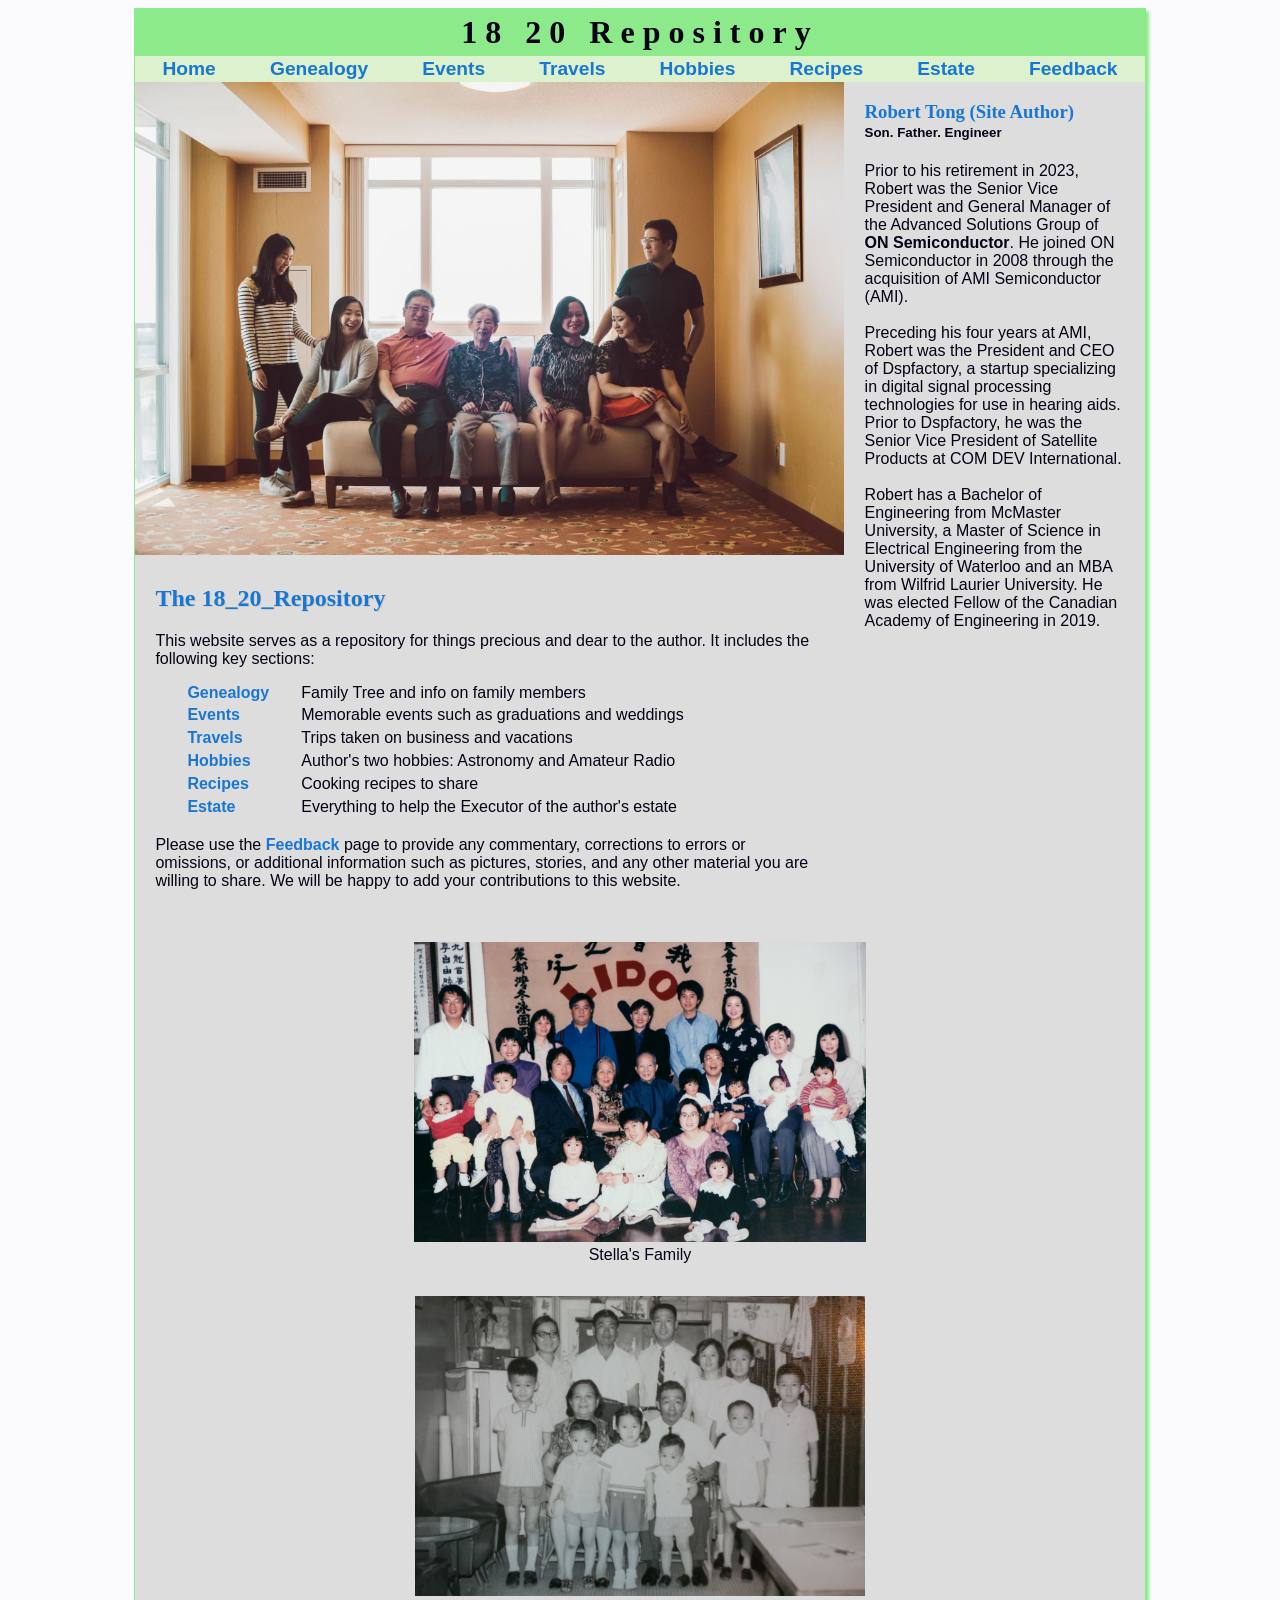
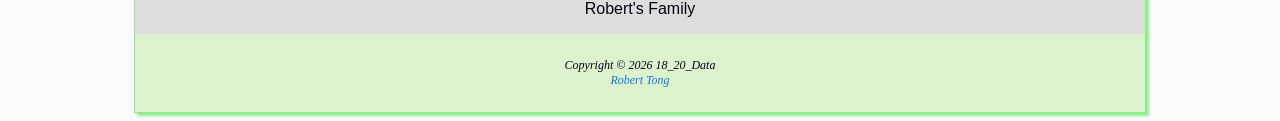
==== index.html @ 9241bc72 "Add files via upload 1st publish of index.html and 1820.css as part of Week 5 Project Update." ====
<!DOCTYPE html>
<html lang="en">
<head>
<title>
  18 20 :: Home
</title>
<meta charset="utf-8">
<meta name="viewport" content="width=device-width, initial-scale=1.0">
<link rel="stylesheet" href="1820.css">
</head>
<body>
<div id="wrapper">
<header>
  <h1><a href="index.html">18 20 Repository</a></h1>
</header>
<nav>
  <ul>
     <li><a href="index.html">Home</a></li>
     <li><a href="genealogy.html">Genealogy</a></li>
     <li><a href="events.html">Events</a></li>
     <li><a href="travels.html">Travels</a></li>
     <li><a href="hobbies.html">Hobbies</a></li>
     <li><a href="recipes.html">Recipes</a></li>
     <li><a href="estate.html">Estate</a></li>
     <li><a href="feedback.html">Feedback</a></li>
  </ul>
</nav>
<div id="homehero"></div>
<main>
  <h2>
    The 18_20_Repository
  </h2>
  <p>
    This website serves as a repository for things precious and dear to the author. It includes the following key sections:
  </p>
  <table class="table-noborder">
    <tr>
      <td><a href="genealogy.html"
        ><strong>Genealogy</strong></a></td>
      <td class="text">Family Tree and info on family members</td>
    </tr>
    <tr>
      <td><a href="events.html"><strong>Events</strong></a></td>
      <td class="text">Memorable events such as graduations and weddings</td>
    </tr>
    <tr>
      <td><a href="travels.html"><strong>Travels</strong></a></td>
      <td class="text">Trips taken on business and vacations</td>
    </tr>
    <tr>
      <td><a href="hobbies.html"><strong>Hobbies</strong></a></td>
      <td class="text">Author's two hobbies: Astronomy and Amateur Radio</td>
    </tr>
    <tr>
      <td><a href="recipes.html"><strong>Recipes</strong></a></td>
      <td class="text">Cooking recipes to share</td>
    </tr>
    <tr>
      <td><a href="estate.html"><strong>Estate</strong></a></td>
      <td class="text">Everything to help the Executor of the author's estate</td>
    </tr>
  </table>
    <p>
    Please use the <a href="feedback.html"><strong>Feedback</strong></a> page to provide any commentary, corrections to errors or omissions,  or additional information such as pictures, stories, and any other material you are willing to share. We will be happy to add your contributions to this website.
  </p>
</main>
<aside>
  <h3>
    <strong>Robert Tong (Site Author)</strong><br>
  </h3>
  <h4><small>Son. Father. Engineer</small></h4>
  <p>
    Prior to his retirement in 2023, Robert was the Senior Vice President and General Manager of the Advanced Solutions Group of <strong>ON Semiconductor</strong>. He joined ON Semiconductor in 2008 through the acquisition of AMI Semiconductor (AMI).<br><br>
    Preceding his four years at AMI, Robert was the President and CEO of Dspfactory, a startup specializing in digital signal processing technologies for use in hearing aids. Prior to Dspfactory, he was the Senior Vice President of Satellite Products at COM DEV International.<br><br>
    Robert has a Bachelor of Engineering from McMaster University, a Master of Science in Electrical Engineering from the University of Waterloo and an MBA from Wilfrid Laurier University.  He was elected Fellow of the Canadian Academy of Engineering in 2019.
  </p>
</aside>
<div class="gallery">
<div class="layout-container">
<div class="fleximage">
  <figure>
    <img src="stellaf.jpg" alt="Stella's Family" loading="lazy" height="300">
    <figcaption>Stella's Family</figcaption>
  </figure>
  <figure>
    <img src="robertf.jpg" alt="Robert's Family" loading="lazy" height="300">
    <figcaption>Robert's Family</figcaption>
  </figure>
    
</div>
</div>
</div>
<footer>
    Copyright &copy; 2026 18_20_Data
  <br>
  <a href="mailto:rtong12@asu.edu"><em>Robert Tong</em></a>
</footer>
</div>
</body>
</html>
---- 1820.css ----
* { box-sizing: border-box;}
body { background-color: #FBFBFE; color: #040316; 
  font-family: Arial, Helvetica, sans-serif;
}
header { background-color: #8DEA8A; color: #040316; 
  background-position: right;
  background-repeat: no-repeat;
  text-align: center;
  padding: 5px;
}
header a:link, header a:visited { color: #040316;
  text-decoration: none; 
}
header a:hover { color: #A52A2A;
}
#wrapper {
  background-color: #DDDDDD;
}
nav { font-weight: bold; 
   padding: 0;
   font-size: 120%;
   text-align: center;
   background-color: #DCF2CF;
}
nav ul { list-style-type: none; padding-left: 0; 
        margin:0%; font-size: 1em; } 
nav li { border-bottom: 1px solid #040316; }
nav a { text-decoration: none; }
nav a:link { color: #1976D2; }
nav a:visited { color: #040316; }
nav a:hover { color: #A52A2A; }
a {text-decoration: none; }
a:link { color: #1976D2; }
a:visited { color: #040316; }
a:hover { color: #A52A2A; }
main { background-color: #DDDDDD;
  padding: 30px 20px 20px 20px;
  overflow: auto;
  display: block;
  flex: 1;
}
h4 { color: #040316; font-family: Arial, Helvetica, sans-serif; margin-top: 0; }
h3 { color: #1976D2; font-family: Georgia, "Times New Roman", serif; margin-bottom: 0; }
h2 { color: #1976D2; font-family: Georgia, "Times New Roman", serif;
  text-shadow: 1px 1px #CCCCCC; margin-top: 0;
}
h1 { margin-top: 0; margin-bottom: 0; 
  letter-spacing: 0.25em;
  font-family: Georgia, 'Times New Roman', Times, serif;
  padding: 0em 0.5em 0em 0.5em; }
#contact { font-size: 90%; }
footer { background-color: #DCF2CF;
  font-size: 75%;
  font-style: italic;
  text-align: center;
  font-family: Georgia, "Times New Roman", serif;
  padding: 2em
}
#homehero { width: 100%; aspect-ratio: 15 / 10; background-image: url(family.jpg);
  background-repeat: no-repeat; background-size: 100% 100%; 
}
#ghero { width: 100%; aspect-ratio: 15 / 10; background-image: url(ghero.jpg);
  background-repeat: no-repeat; background-size: 100% 100%; 
}
#ehero { width: 100%; aspect-ratio: 15 / 10; background-image: url(ehero.jpg);
  background-repeat: no-repeat; background-size: 100% 100%; 
}
#thero { width: 100%; aspect-ratio: 15 / 10; background-image: url(thero.jpg);
  background-repeat: no-repeat; background-size: 100% 100%; 
}
#hhero { width: 100%; aspect-ratio: 15 / 10; background-image: url(hhero.jpg);
  background-repeat: no-repeat; background-size: 100% 100%; 
}
#rhero { width: 100%; aspect-ratio: 15 / 10; background-image: url(rhero.jpg);
  background-repeat: no-repeat; background-size: 100% 100%; 
}
#estatehero { width: 100%; aspect-ratio: 15 / 10; background-image: url(estatehero.jpg);
  background-repeat: no-repeat; background-size: 100% 100%; 
}
figcaption { text-align: center; }

/* Style Definition for no border table */
.table-noborder {
  border: none;
  border-collapse: collapse;
}
.table-noborder th, td {
  padding: 0em 0em 0.3em 2em;
  border: none;
  text-align: left;
}

@media (max-width: 1000px) {
  .layout-container {
    grid-template-columns: 1fr;
  }
  aside {
    width: 100%; /* Spans full width on mobile */
  }
  aside { padding-left: 20px; padding-right: 20px; padding-bottom: 20px; }
}

/* Grid layout for tablet screens */
@media (min-width: 1000px) {
  .fleximage {
    display: flex;
    justify-content: space-around; /* Horizontally centers items */
    align-items: center;     /* Vertically centers items */
    max-height: 100vh;
    flex-wrap: wrap;
  }
  nav ul {
    display: flex;
    flex-flow: row nowrap;
    justify-content: space-around;
  }
  nav li {
    border-bottom: none; padding: 2px;
  }
  aside { padding-left: 20px; padding-right: 20px; padding-bottom: 20px; }
  #wrapper {
    margin: auto;
    width: 80%;
    border: 1px solid #8DEA8A;
    box-shadow: 3px 3px 3px #8DEA8A;
  }
  @supports (display: grid) {
    header { grid-area: header; }
    nav { grid-area: nav; }
    main { grid-area: main; }
    aside { grid-area: aside; }
    .gallery { grid-area: gallery; }
    footer { grid-area: footer; }
    .hero { grid-area: hero; }
    #wrapper {
      display: grid;
      grid-template-columns: 1fr 300px;
      grid-template-areas:
        "header  header"
        "nav     nav"
        "hero    aside"
        "main    aside"
        "gallery gallery"
        "footer  footer";
    }
  }
}
/* Grid layout for wide screens */
@media (min-width: 1500px) {
  aside { padding-left: 20px; padding-right: 20px; padding-bottom: 20px; }
  #wrapper {
    margin: auto;
    width: 80%;
    border: 1px solid #8DEA8A;
    box-shadow: 3px 3px 3px #8DEA8A;
  }
  .fleximage {
    display: flex;
    justify-content: space-around; /* Horizontally centers items */
    align-items: center;     /* Vertically centers items */
    max-height: 100vh;
    flex-wrap: wrap;
  }  
  nav {
    text-align: left;
    padding-left: 1em;
  }
  nav li {
    border-bottom: none; padding: 3px;
  }
  @supports (display: grid) {
    nav ul {
      flex-direction: column;
      padding-top: 1em;
    }
    header { grid-area: header; }
    nav { grid-area: nav; }
    main { grid-area: main; }
    aside { grid-area: aside; }
    .gallery { grid-area: gallery; }
    footer { grid-area: footer; }
    .hero { grid-area: hero; }
    #wrapper {
      display: grid;
      grid-template-columns: 160px 1fr 300px;
      grid-template-areas:
        "header header  header"
        "nav    hero    aside"
        "nav    main    aside"
        "nav    gallery gallery"
        "nav    footer  footer";
    }
  }
}
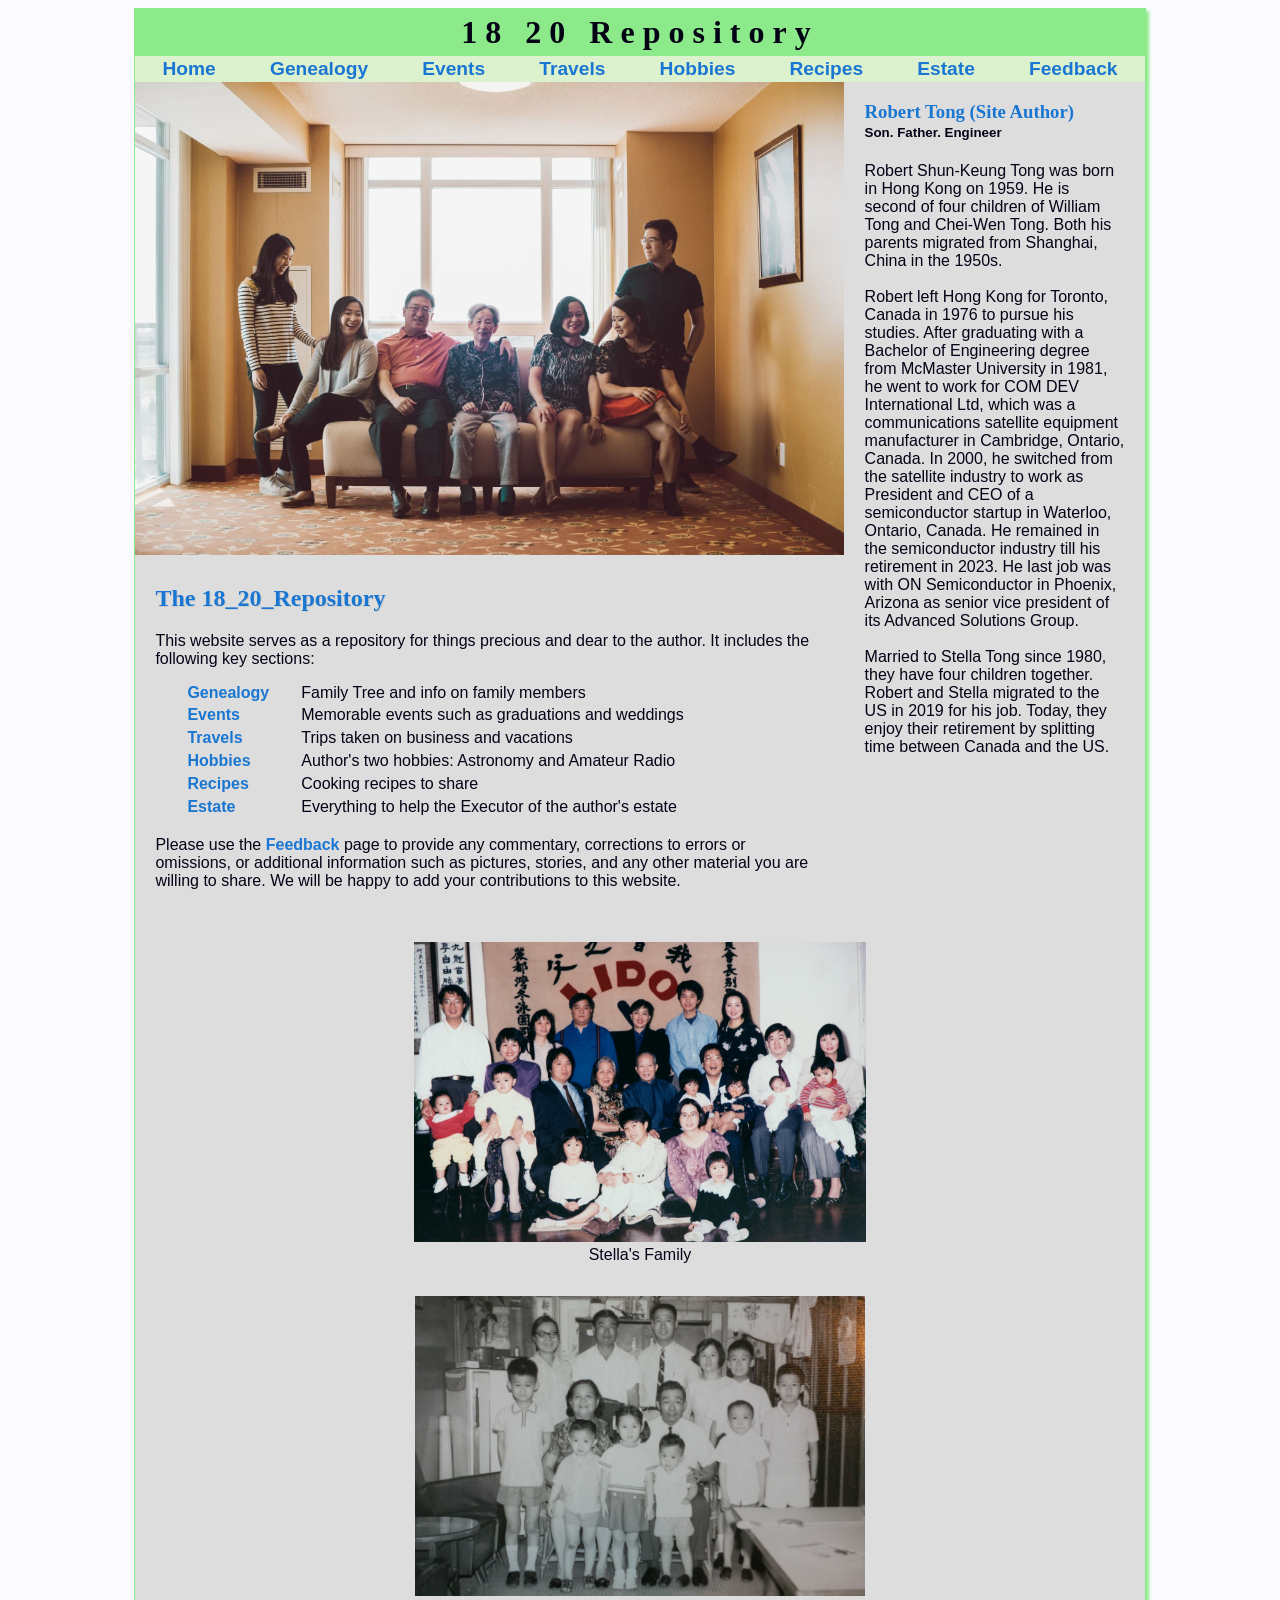
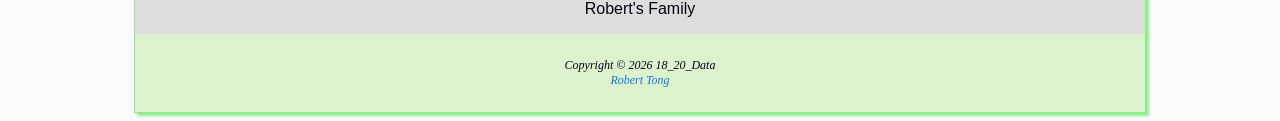
==== commit 9618e0f5: "Add files via upload Update the aside section of index.html" ====
--- a/index.html
+++ b/index.html
@@ -70,9 +70,9 @@
   </h3>
   <h4><small>Son. Father. Engineer</small></h4>
   <p>
-    Prior to his retirement in 2023, Robert was the Senior Vice President and General Manager of the Advanced Solutions Group of <strong>ON Semiconductor</strong>. He joined ON Semiconductor in 2008 through the acquisition of AMI Semiconductor (AMI).<br><br>
-    Preceding his four years at AMI, Robert was the President and CEO of Dspfactory, a startup specializing in digital signal processing technologies for use in hearing aids. Prior to Dspfactory, he was the Senior Vice President of Satellite Products at COM DEV International.<br><br>
-    Robert has a Bachelor of Engineering from McMaster University, a Master of Science in Electrical Engineering from the University of Waterloo and an MBA from Wilfrid Laurier University.  He was elected Fellow of the Canadian Academy of Engineering in 2019.
+    Robert Shun-Keung Tong was born in Hong Kong on 1959. He is second of four children of William Tong and Chei-Wen Tong. Both his parents migrated from Shanghai, China in the 1950s.<br><br>
+    Robert left Hong Kong for Toronto, Canada in 1976 to pursue his studies. After graduating with a Bachelor of Engineering degree from McMaster University in 1981, he went to work for COM DEV International Ltd, which was a communications satellite equipment manufacturer in Cambridge, Ontario, Canada. In 2000, he switched from the satellite industry to work as President and CEO of a semiconductor startup in Waterloo, Ontario, Canada. He remained in the semiconductor industry till his retirement in 2023. He last job was with ON Semiconductor in Phoenix, Arizona as senior vice president of its Advanced Solutions Group.<br><br>
+    Married to Stella Tong since 1980, they have four children together. Robert and Stella migrated to the US in 2019 for his job. Today, they enjoy their retirement by splitting time between Canada and the US.
   </p>
 </aside>
 <div class="gallery">
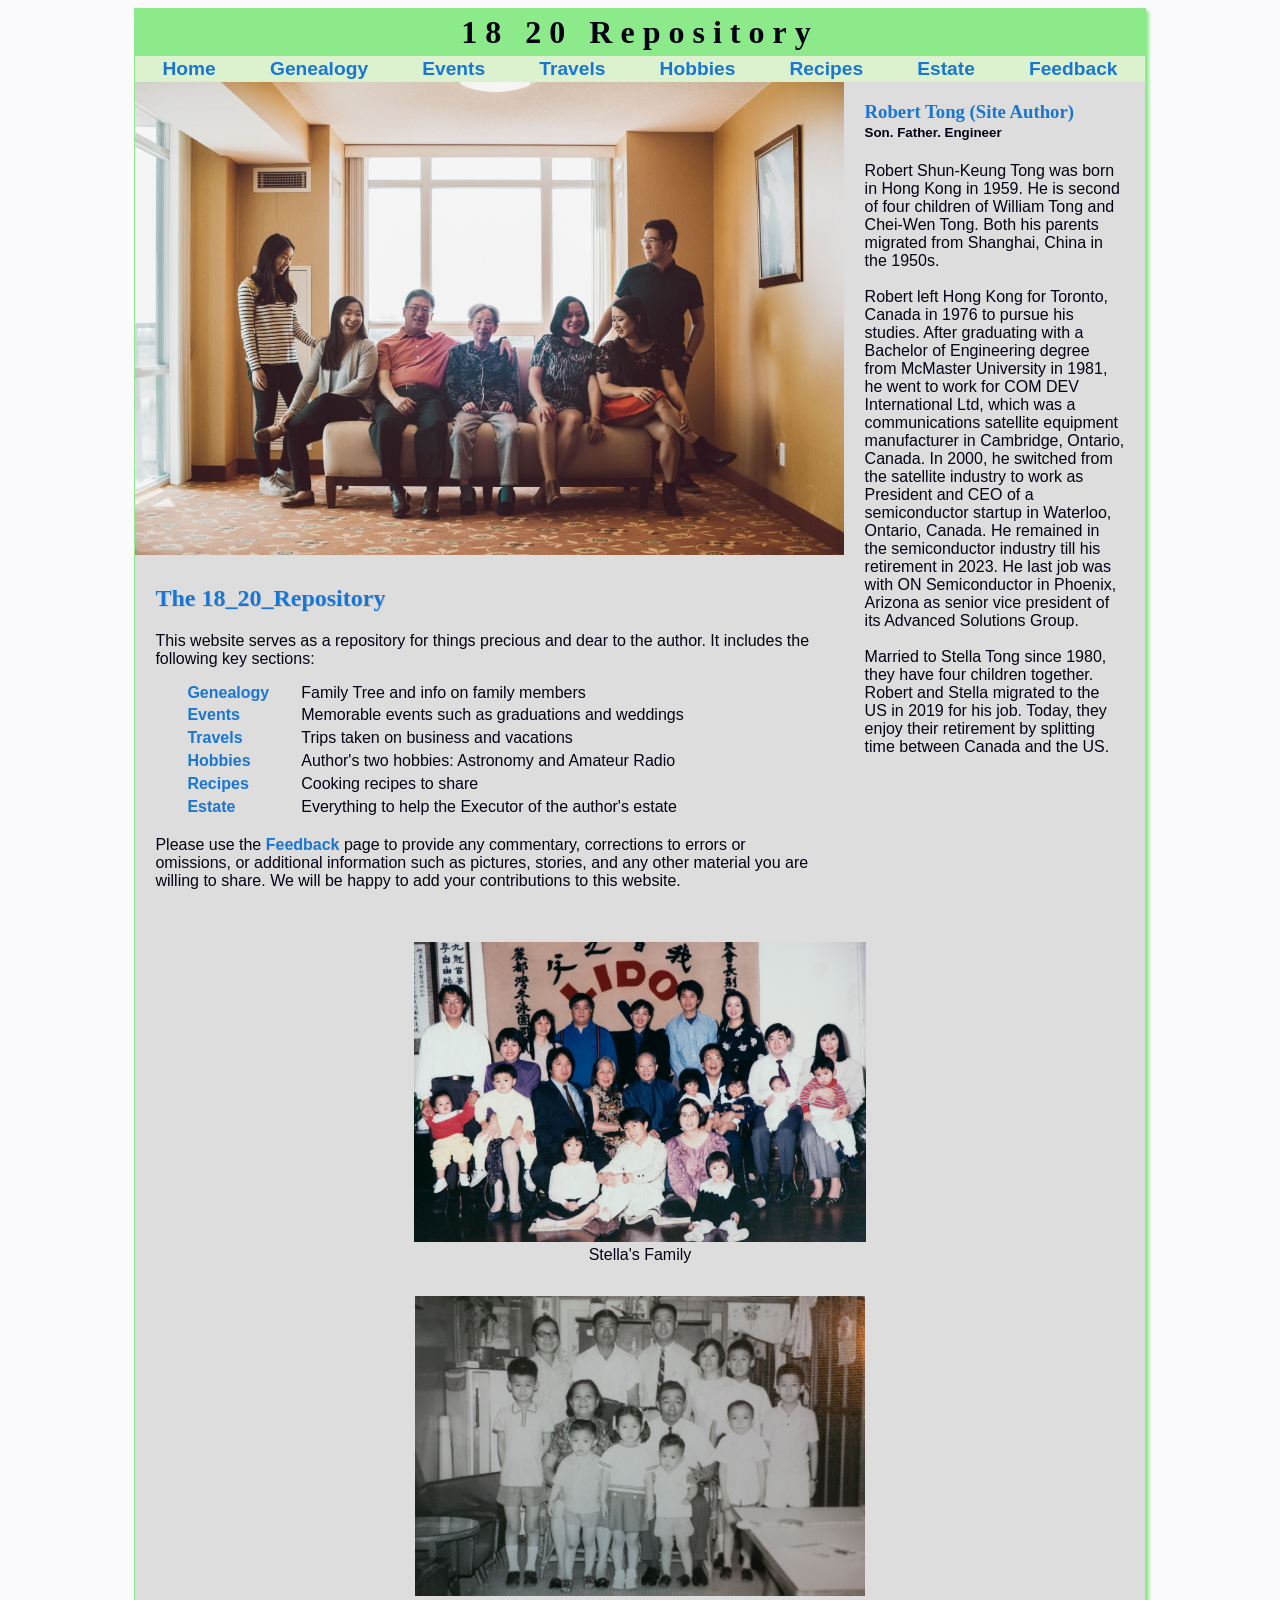
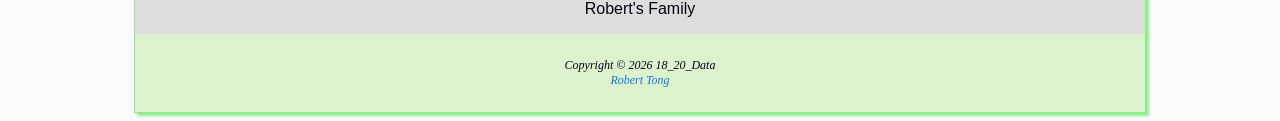
==== commit 2fa91e84: "Add files via upload" ====
--- a/index.html
+++ b/index.html
@@ -70,7 +70,7 @@
   </h3>
   <h4><small>Son. Father. Engineer</small></h4>
   <p>
-    Robert Shun-Keung Tong was born in Hong Kong on 1959. He is second of four children of William Tong and Chei-Wen Tong. Both his parents migrated from Shanghai, China in the 1950s.<br><br>
+    Robert Shun-Keung Tong was born in Hong Kong in 1959. He is second of four children of William Tong and Chei-Wen Tong. Both his parents migrated from Shanghai, China in the 1950s.<br><br>
     Robert left Hong Kong for Toronto, Canada in 1976 to pursue his studies. After graduating with a Bachelor of Engineering degree from McMaster University in 1981, he went to work for COM DEV International Ltd, which was a communications satellite equipment manufacturer in Cambridge, Ontario, Canada. In 2000, he switched from the satellite industry to work as President and CEO of a semiconductor startup in Waterloo, Ontario, Canada. He remained in the semiconductor industry till his retirement in 2023. He last job was with ON Semiconductor in Phoenix, Arizona as senior vice president of its Advanced Solutions Group.<br><br>
     Married to Stella Tong since 1980, they have four children together. Robert and Stella migrated to the US in 2019 for his job. Today, they enjoy their retirement by splitting time between Canada and the US.
   </p>
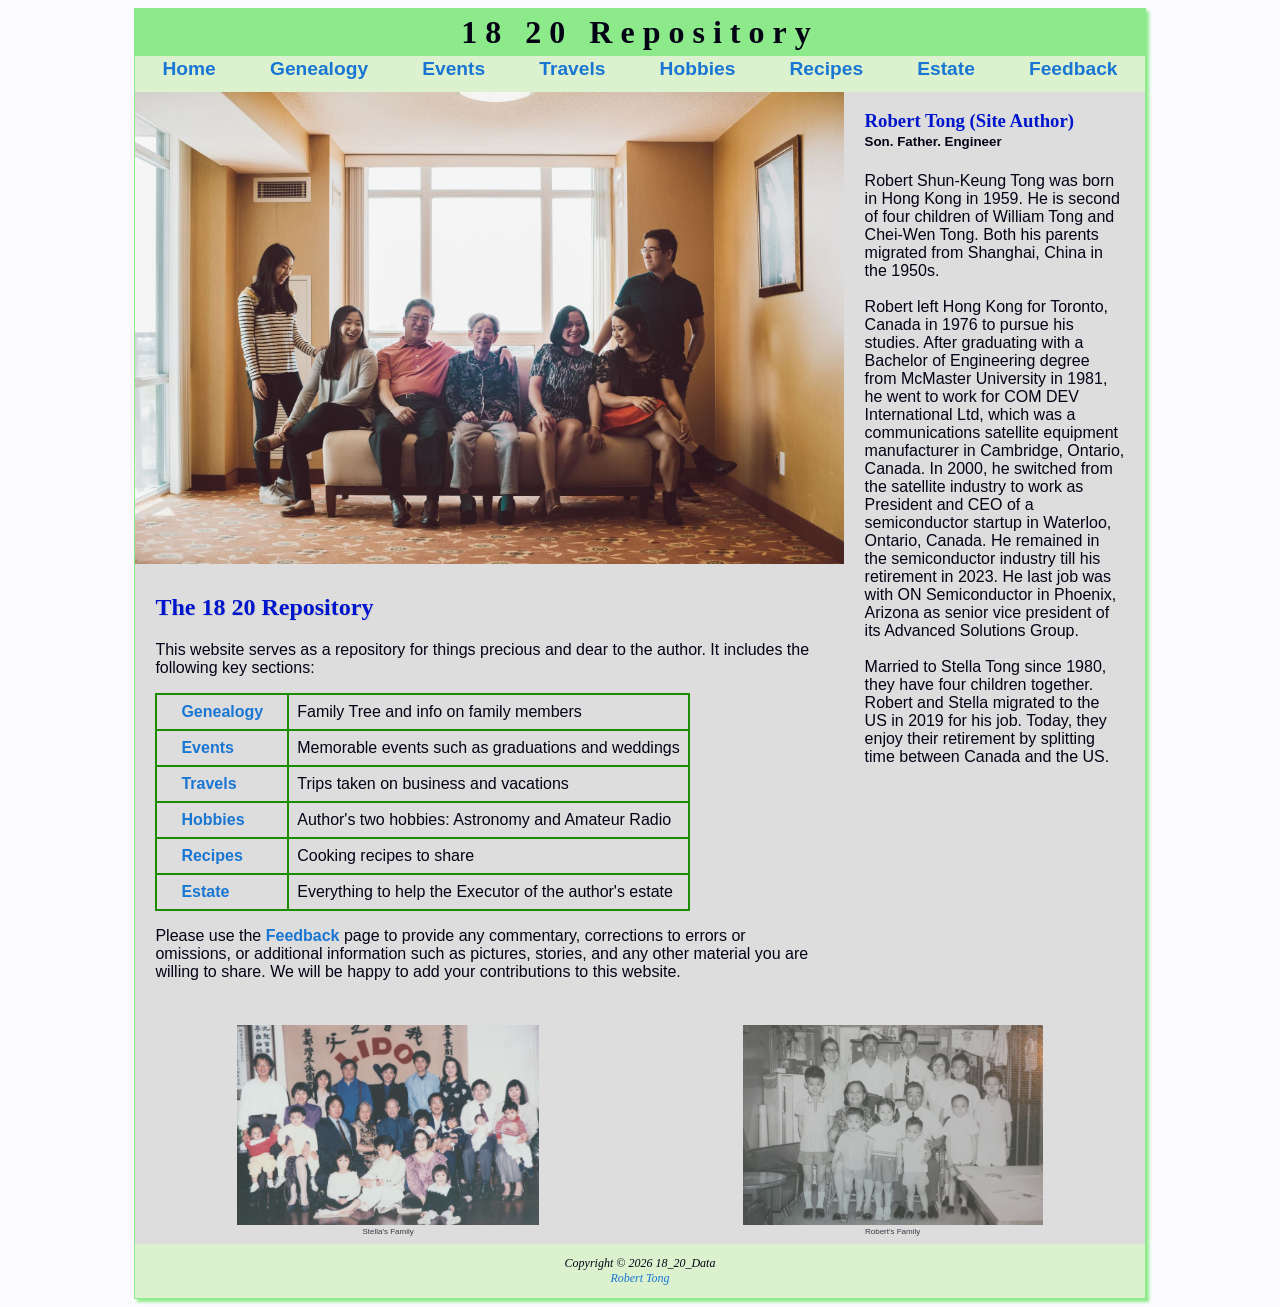
==== commit 476f7ea4: "Add files via upload Updated the previous index.html and 1820.css. Added new pages, genealogy.html, " ====
--- a/index.html
+++ b/index.html
@@ -2,7 +2,7 @@
 <html lang="en">
 <head>
 <title>
-  18 20 :: Home
+  1820 Home
 </title>
 <meta charset="utf-8">
 <meta name="viewport" content="width=device-width, initial-scale=1.0">
@@ -15,53 +15,57 @@
 </header>
 <nav>
   <ul>
-     <li><a href="index.html">Home</a></li>
-     <li><a href="genealogy.html">Genealogy</a></li>
-     <li><a href="events.html">Events</a></li>
-     <li><a href="travels.html">Travels</a></li>
-     <li><a href="hobbies.html">Hobbies</a></li>
-     <li><a href="recipes.html">Recipes</a></li>
-     <li><a href="estate.html">Estate</a></li>
-     <li><a href="feedback.html">Feedback</a></li>
+    <li><a href="index.html">Home</a></li>
+    <li><a href="genealogy.html">Genealogy</a></li>  
+    <li><a href="events.html">Events</a></li>
+    <li><a href="travels.html">Travels</a></li>
+    <li><a href="hobbies.html">Hobbies</a>
+      <ul>
+        <li><a href="astro.html" target="_blank" rel="noopener">Astronomy</a></li>
+        <li><a href="radio.html" target="_blank" rel="noopener">Amateur Radio</a></li>
+      </ul>    
+    </li>
+    <li><a href="recipes.html">Recipes</a></li>
+    <li><a href="estate.html">Estate</a></li>
+    <li><a href="feedback.html" target="_blank" rel="noopener">Feedback</a></li>
   </ul>
 </nav>
 <div id="homehero"></div>
 <main>
   <h2>
-    The 18_20_Repository
+    The 18 20 Repository
   </h2>
   <p>
     This website serves as a repository for things precious and dear to the author. It includes the following key sections:
   </p>
   <table class="table-noborder">
     <tr>
-      <td><a href="genealogy.html"
-        ><strong>Genealogy</strong></a></td>
+      <td class="text"><a href="genealogy.html"><strong>Genealogy</strong></a></td>
       <td class="text">Family Tree and info on family members</td>
     </tr>
     <tr>
-      <td><a href="events.html"><strong>Events</strong></a></td>
+      <td class="text"><a href="events.html"><strong>Events</strong></a></td>
       <td class="text">Memorable events such as graduations and weddings</td>
     </tr>
     <tr>
-      <td><a href="travels.html"><strong>Travels</strong></a></td>
+      <td class="text"><a href="travels.html"><strong>Travels</strong></a></td>
       <td class="text">Trips taken on business and vacations</td>
     </tr>
     <tr>
-      <td><a href="hobbies.html"><strong>Hobbies</strong></a></td>
+      <td class="text"><a href="hobbies.html"><strong>Hobbies</strong></a></td>
       <td class="text">Author's two hobbies: Astronomy and Amateur Radio</td>
     </tr>
     <tr>
-      <td><a href="recipes.html"><strong>Recipes</strong></a></td>
+      <td class="text"><a href="recipes.html"><strong>Recipes</strong></a></td>
       <td class="text">Cooking recipes to share</td>
     </tr>
     <tr>
-      <td><a href="estate.html"><strong>Estate</strong></a></td>
+      <td class="text"><a href="estate.html"><strong>Estate</strong></a></td>
       <td class="text">Everything to help the Executor of the author's estate</td>
     </tr>
   </table>
     <p>
-    Please use the <a href="feedback.html"><strong>Feedback</strong></a> page to provide any commentary, corrections to errors or omissions,  or additional information such as pictures, stories, and any other material you are willing to share. We will be happy to add your contributions to this website.
+    Please use the  <a href="feedback.html"><strong>Feedback</strong></a>  page to provide any commentary, corrections to errors or omissions,  or additional information such as pictures, stories, and any other material you are willing to share. We will be happy to add your contributions to this website.
   </p>
 </main>
 <aside>
@@ -79,21 +83,22 @@
 <div class="layout-container">
 <div class="fleximage">
   <figure>
-    <img src="stellaf.jpg" alt="Stella's Family" loading="lazy" height="300">
+    <a href="stellaf.jpg" target="_blank" rel="noopener">
+    <img src="stellaf.jpg" alt="Stella's Family" loading="lazy" height="200"></a>
     <figcaption>Stella's Family</figcaption>
   </figure>
   <figure>
-    <img src="robertf.jpg" alt="Robert's Family" loading="lazy" height="300">
+    <a href="robertf.jpg" target="_blank" rel="noopener">
+    <img src="robertf.jpg" alt="Robert's Family" loading="lazy" height="200"></a>
     <figcaption>Robert's Family</figcaption>
   </figure>
-    
 </div>
 </div>
 </div>
 <footer>
     Copyright &copy; 2026 18_20_Data
   <br>
-  <a href="mailto:rtong12@asu.edu"><em>Robert Tong</em></a>
+  <a href="mailto:rtong@pm.me"><em>Robert Tong</em></a>
 </footer>
 </div>
 </body>
--- a/1820.css
+++ b/1820.css
@@ -15,6 +15,10 @@
 }
 #wrapper {
   background-color: #DDDDDD;
+  margin: auto;
+  width: 80%;
+  border: 1px solid #8DEA8A;
+  box-shadow: 3px 3px 3px #8DEA8A;
 }
 nav { font-weight: bold; 
    padding: 0;
@@ -24,14 +28,27 @@
 }
 nav ul { list-style-type: none; padding-left: 0; 
         margin:0%; font-size: 1em; } 
-nav li { border-bottom: 1px solid #040316; }
-nav a { text-decoration: none; }
+nav li { border-bottom: 1px solid #8DEA8A; }
+nav a { text-decoration: none;}
 nav a:link { color: #1976D2; }
-nav a:visited { color: #040316; }
-nav a:hover { color: #A52A2A; }
-a {text-decoration: none; }
+nav a:visited { color: #1976D2; }
+nav a:hover { color: #A52A2A}
+nav ul ul { position: absolute;
+            background-color: #FFFFFF;
+            padding: 0;
+            display: none;
+            text-align: left; 
+            margin-left: 1em;}
+nav ul ul li { display: block;
+         width: 12em;
+         padding-left: 0em;
+         margin-left: 0; 
+         font-weight: normal;
+         font-size: 0.9em;}
+nav li:hover ul { display: block; }
+a {text-decoration: none; padding: 0.5em 1em; }
 a:link { color: #1976D2; }
-a:visited { color: #040316; }
+a:visited { color: #1976D2; }
 a:hover { color: #A52A2A; }
 main { background-color: #DDDDDD;
   padding: 30px 20px 20px 20px;
@@ -40,75 +57,103 @@
   flex: 1;
 }
 h4 { color: #040316; font-family: Arial, Helvetica, sans-serif; margin-top: 0; }
-h3 { color: #1976D2; font-family: Georgia, "Times New Roman", serif; margin-bottom: 0; }
-h2 { color: #1976D2; font-family: Georgia, "Times New Roman", serif;
+h3 { color: #0116cc; font-family: Georgia, "Times New Roman", serif; margin-bottom: 0; }
+h2 { color: #0116cc; font-family: Georgia, "Times New Roman", serif;
   text-shadow: 1px 1px #CCCCCC; margin-top: 0;
 }
 h1 { margin-top: 0; margin-bottom: 0; 
   letter-spacing: 0.25em;
   font-family: Georgia, 'Times New Roman', Times, serif;
   padding: 0em 0.5em 0em 0.5em; }
-#contact { font-size: 90%; }
+
 footer { background-color: #DCF2CF;
   font-size: 75%;
   font-style: italic;
   text-align: center;
   font-family: Georgia, "Times New Roman", serif;
-  padding: 2em
-}
-#homehero { width: 100%; aspect-ratio: 15 / 10; background-image: url(family.jpg);
-  background-repeat: no-repeat; background-size: 100% 100%; 
-}
-#ghero { width: 100%; aspect-ratio: 15 / 10; background-image: url(ghero.jpg);
-  background-repeat: no-repeat; background-size: 100% 100%; 
-}
-#ehero { width: 100%; aspect-ratio: 15 / 10; background-image: url(ehero.jpg);
-  background-repeat: no-repeat; background-size: 100% 100%; 
-}
-#thero { width: 100%; aspect-ratio: 15 / 10; background-image: url(thero.jpg);
-  background-repeat: no-repeat; background-size: 100% 100%; 
-}
-#hhero { width: 100%; aspect-ratio: 15 / 10; background-image: url(hhero.jpg);
-  background-repeat: no-repeat; background-size: 100% 100%; 
-}
-#rhero { width: 100%; aspect-ratio: 15 / 10; background-image: url(rhero.jpg);
-  background-repeat: no-repeat; background-size: 100% 100%; 
-}
-#estatehero { width: 100%; aspect-ratio: 15 / 10; background-image: url(estatehero.jpg);
-  background-repeat: no-repeat; background-size: 100% 100%; 
-}
-figcaption { text-align: center; }
-
-/* Style Definition for no border table */
+  padding: 1em
+}
+ul { list-style-type: none; }
+li { margin-bottom: 0.5em; }
+#contact { font-size: 90%; }
+
+/* Style Definition for no border table 
 .table-noborder {
   border: none;
   border-collapse: collapse;
 }
-.table-noborder th, td {
+.table-noborder th td {
+  text-align: left;
   padding: 0em 0em 0.3em 2em;
   border: none;
-  text-align: left;
-}
-
-@media (max-width: 1000px) {
-  .layout-container {
-    grid-template-columns: 1fr;
-  }
-  aside {
-    width: 100%; /* Spans full width on mobile */
-  }
-  aside { padding-left: 20px; padding-right: 20px; padding-bottom: 20px; }
+} */
+
+table { border: 2px solid #1c8b00; border-collapse: collapse; }
+td, th { 
+  text-align: center; padding: 0.5em; border: 2px solid #1c8b00; overflow-wrap: break-word; 
+}
+.text { text-align: left; }
+.striped-table tr:nth-of-type(odd) { background-color: #DCF2CF; }
+
+.fleximage {
+    display: flex; flex-wrap: wrap;
+    justify-content: space-around; /* Horizontally centers items */
+}
+figure { 
+    position: relative;
+	  z-index: 1; opacity: .75;
+	  background-color: #DDDDDD; color: #040316;
+    margin: 1em; font-size: .5em; text-align: center;
+	  transition: all ease-out 1s; 
+}
+figure:hover { 
+    opacity: 1; z-index: 999;
+	  box-shadow: 3px 3px 3px #333;
+	  color: rgba(0,0,0,1);
+    transform: scale(3);
+}
+figcaption { text-align: center; }
+p a {display: inline; margin: 0; padding: 0; }
+li a {display: inline; margin: 0; padding: 0; }
+
+#homehero { width: 100%; aspect-ratio: 15 / 10; background-image: url(family.jpg);
+  background-repeat: no-repeat; background-size: 100% 100%; 
+}
+#ghero { width: 100%; aspect-ratio: 15 / 10; background-image: url(ghero.jpg);
+  background-repeat: no-repeat; background-size: 100% 100%; 
+}
+#ehero { width: 100%; aspect-ratio: 15 / 10; background-image: url(ehero.jpg);
+  background-repeat: no-repeat; background-size: 100% 100%; 
+}
+#thero { width: 100%; aspect-ratio: 15 / 10; background-image: url(thero.jpg);
+  background-repeat: no-repeat; background-size: 100% 100%; 
+}
+#hhero { width: 100%; aspect-ratio: 15 / 10; background-image: url(hhero.jpg);
+  background-repeat: no-repeat; background-size: 100% 100%; 
+}
+#rhero { width: 100%; aspect-ratio: 15 / 10; background-image: url(rhero.jpg);
+  background-repeat: no-repeat; background-size: 100% 100%; 
+}
+#estatehero { width: 100%; aspect-ratio: 15 / 10; background-image: url(estatehero.png);
+  background-repeat: no-repeat; background-size: 100% 100%; 
+}
+#ssheethero { width: 100%; aspect-ratio: 15 / 10; background-image: url(ssheethero.png);
+  background-repeat: no-repeat; background-size: 100% 100%; 
+}
+
+label, input, select, textarea {
+  display: block;
+  width: 100%;       /* Expands each element across the full container width */
+  margin-bottom: 1em; /* Adds vertical spacing between fields */
+}
+
+@media (max-width: 1200px) {
+  .layout-container { grid-template-columns: 1fr; }
+  aside { width: 100%; padding-left: 20px; padding-right: 20px; padding-bottom: 20px; }
 }
 
 /* Grid layout for tablet screens */
-@media (min-width: 1000px) {
-  .fleximage {
-    display: flex;
-    justify-content: space-around; /* Horizontally centers items */
-    align-items: center;     /* Vertically centers items */
-    max-height: 100vh;
-    flex-wrap: wrap;
-  }
+@media (min-width: 1200px) {
   nav ul {
     display: flex;
     flex-flow: row nowrap;
@@ -118,12 +163,6 @@
     border-bottom: none; padding: 2px;
   }
   aside { padding-left: 20px; padding-right: 20px; padding-bottom: 20px; }
-  #wrapper {
-    margin: auto;
-    width: 80%;
-    border: 1px solid #8DEA8A;
-    box-shadow: 3px 3px 3px #8DEA8A;
-  }
   @supports (display: grid) {
     header { grid-area: header; }
     nav { grid-area: nav; }
@@ -145,22 +184,9 @@
     }
   }
 }
+
 /* Grid layout for wide screens */
 @media (min-width: 1500px) {
-  aside { padding-left: 20px; padding-right: 20px; padding-bottom: 20px; }
-  #wrapper {
-    margin: auto;
-    width: 80%;
-    border: 1px solid #8DEA8A;
-    box-shadow: 3px 3px 3px #8DEA8A;
-  }
-  .fleximage {
-    display: flex;
-    justify-content: space-around; /* Horizontally centers items */
-    align-items: center;     /* Vertically centers items */
-    max-height: 100vh;
-    flex-wrap: wrap;
-  }  
   nav {
     text-align: left;
     padding-left: 1em;
@@ -168,6 +194,7 @@
   nav li {
     border-bottom: none; padding: 3px;
   }
+  aside { padding-left: 20px; padding-right: 20px; padding-bottom: 20px; }
   @supports (display: grid) {
     nav ul {
       flex-direction: column;
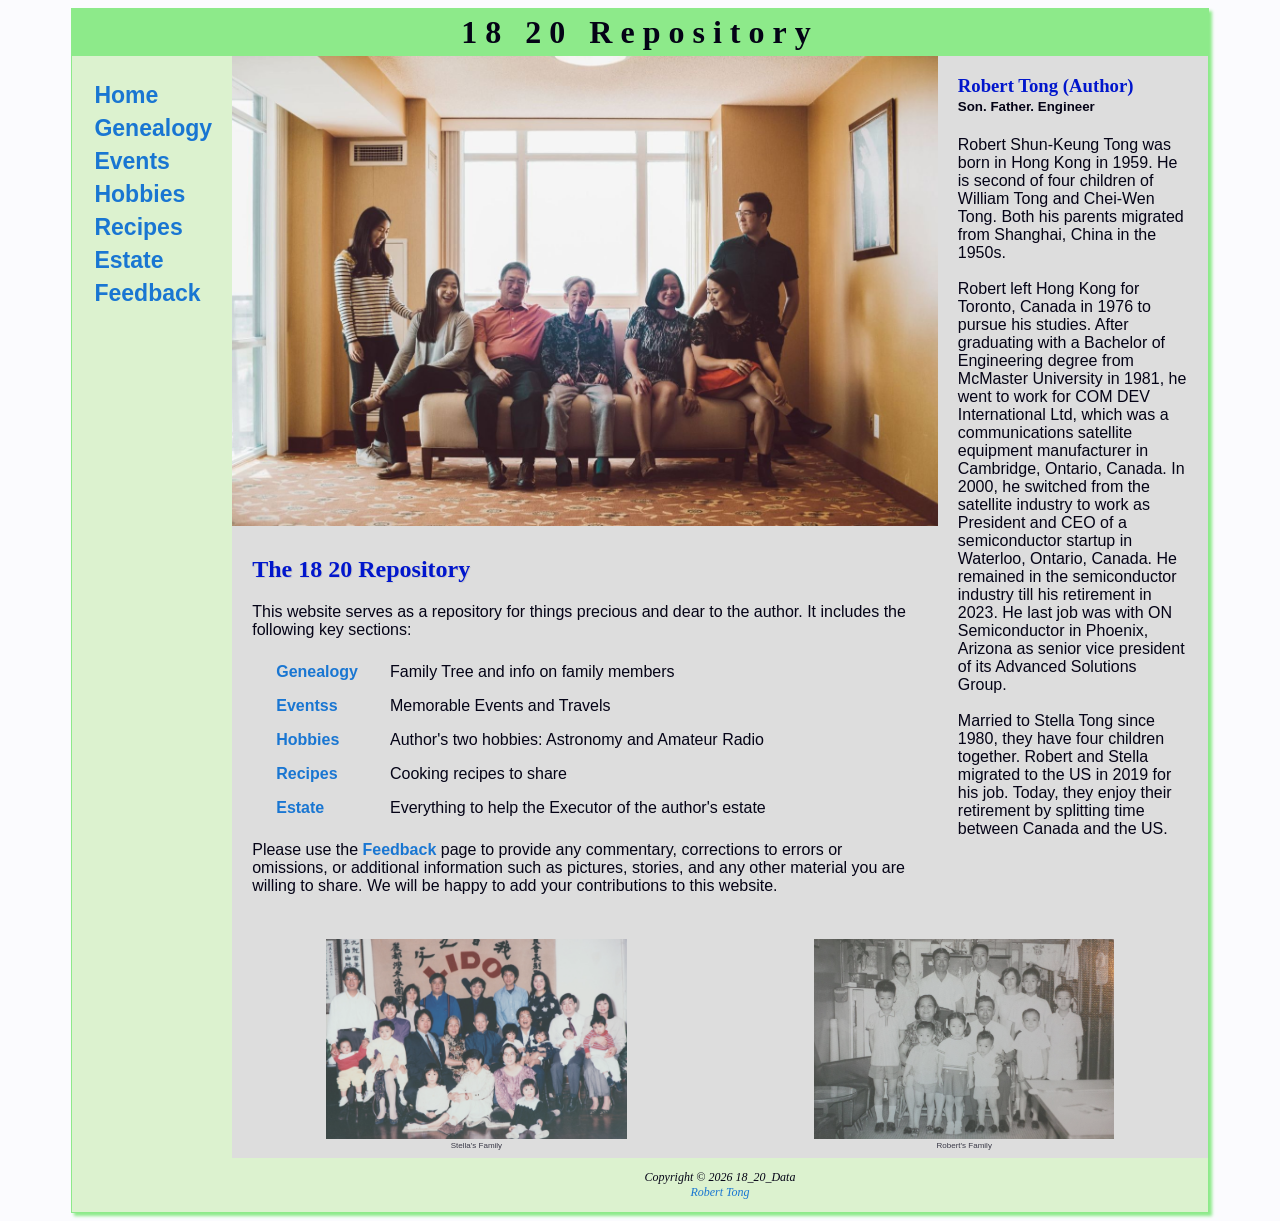
==== commit 75eef5cf: "Add files via upload" ====
--- a/index.html
+++ b/index.html
@@ -18,7 +18,6 @@
     <li><a href="index.html">Home</a></li>
     <li><a href="genealogy.html">Genealogy</a></li>  
     <li><a href="events.html">Events</a></li>
-    <li><a href="travels.html">Travels</a></li>
     <li><a href="hobbies.html">Hobbies</a>
       <ul>
         <li><a href="astro.html" target="_blank" rel="noopener">Astronomy</a></li>
@@ -44,12 +43,8 @@
       <td class="text">Family Tree and info on family members</td>
     </tr>
     <tr>
-      <td class="text"><a href="events.html"><strong>Events</strong></a></td>
-      <td class="text">Memorable events such as graduations and weddings</td>
-    </tr>
-    <tr>
-      <td class="text"><a href="travels.html"><strong>Travels</strong></a></td>
-      <td class="text">Trips taken on business and vacations</td>
+      <td class="text"><a href="events.html"><strong>Eventss</strong></a></td>
+      <td class="text">Memorable Events and Travels</td>
     </tr>
     <tr>
       <td class="text"><a href="hobbies.html"><strong>Hobbies</strong></a></td>
@@ -70,7 +65,7 @@
 </main>
 <aside>
   <h3>
-    <strong>Robert Tong (Site Author)</strong><br>
+    <strong>Robert Tong (Author)</strong><br>
   </h3>
   <h4><small>Son. Father. Engineer</small></h4>
   <p>
@@ -98,7 +93,7 @@
 <footer>
     Copyright &copy; 2026 18_20_Data
   <br>
-  <a href="mailto:rtong@pm.me"><em>Robert Tong</em></a>
+  <a href="mailto:robert.tong@live.me"><em>Robert Tong</em></a>
 </footer>
 </div>
 </body>
--- a/1820.css
+++ b/1820.css
@@ -13,22 +13,15 @@
 }
 header a:hover { color: #A52A2A;
 }
-#wrapper {
-  background-color: #DDDDDD;
-  margin: auto;
-  width: 80%;
-  border: 1px solid #8DEA8A;
-  box-shadow: 3px 3px 3px #8DEA8A;
-}
 nav { font-weight: bold; 
-   padding: 0;
+   padding: 0em;
    font-size: 120%;
    text-align: center;
    background-color: #DCF2CF;
 }
 nav ul { list-style-type: none; padding-left: 0; 
-        margin:0%; font-size: 1em; } 
-nav li { border-bottom: 1px solid #8DEA8A; }
+        margin:0%; font-size: 1.2em; } 
+nav li { border-bottom: 1px solid #8DEA8A; padding: 5px; margin: 0; }
 nav a { text-decoration: none;}
 nav a:link { color: #1976D2; }
 nav a:visited { color: #1976D2; }
@@ -40,11 +33,11 @@
             text-align: left; 
             margin-left: 1em;}
 nav ul ul li { display: block;
-         width: 12em;
+         width: 7em;
          padding-left: 0em;
          margin-left: 0; 
          font-weight: normal;
-         font-size: 0.9em;}
+         font-size: 0.7em;}
 nav li:hover ul { display: block; }
 a {text-decoration: none; padding: 0.5em 1em; }
 a:link { color: #1976D2; }
@@ -77,23 +70,18 @@
 li { margin-bottom: 0.5em; }
 #contact { font-size: 90%; }
 
-/* Style Definition for no border table 
-.table-noborder {
+/* Style Definition for no border table */
+.table-noborder, .table-noborder th, .table-noborder td {
   border: none;
   border-collapse: collapse;
 }
-.table-noborder th td {
-  text-align: left;
-  padding: 0em 0em 0.3em 2em;
-  border: none;
-} */
 
 table { border: 2px solid #1c8b00; border-collapse: collapse; }
 td, th { 
   text-align: center; padding: 0.5em; border: 2px solid #1c8b00; overflow-wrap: break-word; 
 }
 .text { text-align: left; }
-.striped-table tr:nth-of-type(odd) { background-color: #DCF2CF; }
+.striped-table tr:nth-of-type(odd) { background-color: #effae9; }
 
 .fleximage {
     display: flex; flex-wrap: wrap;
@@ -122,10 +110,7 @@
 #ghero { width: 100%; aspect-ratio: 15 / 10; background-image: url(ghero.jpg);
   background-repeat: no-repeat; background-size: 100% 100%; 
 }
-#ehero { width: 100%; aspect-ratio: 15 / 10; background-image: url(ehero.jpg);
-  background-repeat: no-repeat; background-size: 100% 100%; 
-}
-#thero { width: 100%; aspect-ratio: 15 / 10; background-image: url(thero.jpg);
+#ehero { width: 100%; aspect-ratio: 15 / 10; background-image: url(Bahamas.jpg);
   background-repeat: no-repeat; background-size: 100% 100%; 
 }
 #hhero { width: 100%; aspect-ratio: 15 / 10; background-image: url(hhero.jpg);
@@ -140,27 +125,56 @@
 #ssheethero { width: 100%; aspect-ratio: 15 / 10; background-image: url(ssheethero.png);
   background-repeat: no-repeat; background-size: 100% 100%; 
 }
-
+#martyhero { width: 100%; aspect-ratio: 15 / 10; background-image: url(martyhero.jpg);
+  background-repeat: no-repeat; background-size: 100% 100%; 
+}
+#bmikehero { width: 100%; aspect-ratio: 15 / 10; background-image: url(bmikehero.jpg);
+  background-repeat: no-repeat; background-size: 100% 100%; 
+}
 label, input, select, textarea {
   display: block;
-  width: 100%;       /* Expands each element across the full container width */
-  margin-bottom: 1em; /* Adds vertical spacing between fields */
-}
-
-@media (max-width: 1200px) {
+  width: 100%;       
+  margin-bottom: 1em;
+}
+
+video {
+  display: block;  /* Converts video into a block box [3] */
+  margin: 0 auto;  /* Centers the block horizontally [4] */
+  max-width: 100%; /* Keeps the video responsive within its parent */
+}
+
+@media (max-width: 800px) {
   .layout-container { grid-template-columns: 1fr; }
   aside { width: 100%; padding-left: 20px; padding-right: 20px; padding-bottom: 20px; }
 }
 
 /* Grid layout for tablet screens */
-@media (min-width: 1200px) {
+@media (min-width: 800px) {
+  #wrapper {
+  background-color: #DDDDDD;
+  margin: auto;
+  width: 95%;
+  border: 1px solid #8DEA8A;
+  box-shadow: 3px 3px 3px #8DEA8A;
+  }
   nav ul {
     display: flex;
     flex-flow: row nowrap;
     justify-content: space-around;
   }
   nav li {
-    border-bottom: none; padding: 2px;
+    border-bottom: none; padding: 5px; margin:0%;
+  }
+  form {
+    width: 80%;
+    max-width: 60em;
+    display: grid;
+    gap: 1em;
+    grid-template-columns: 6em 1fr;
+  }
+  input[type="submit"] {
+        grid-column: 2;
+        width: 9em;
   }
   aside { padding-left: 20px; padding-right: 20px; padding-bottom: 20px; }
   @supports (display: grid) {
@@ -173,7 +187,7 @@
     .hero { grid-area: hero; }
     #wrapper {
       display: grid;
-      grid-template-columns: 1fr 300px;
+      grid-template-columns: 1fr 270px;
       grid-template-areas:
         "header  header"
         "nav     nav"
@@ -186,7 +200,14 @@
 }
 
 /* Grid layout for wide screens */
-@media (min-width: 1500px) {
+@media (min-width: 1200px) {
+  #wrapper {
+  background-color: #DDDDDD;
+  margin: auto;
+  width: 90%;
+  border: 1px solid #8DEA8A;
+  box-shadow: 3px 3px 3px #8DEA8A;
+  }
   nav {
     text-align: left;
     padding-left: 1em;
@@ -209,7 +230,7 @@
     .hero { grid-area: hero; }
     #wrapper {
       display: grid;
-      grid-template-columns: 160px 1fr 300px;
+      grid-template-columns: 160px 1fr 270px;
       grid-template-areas:
         "header header  header"
         "nav    hero    aside"
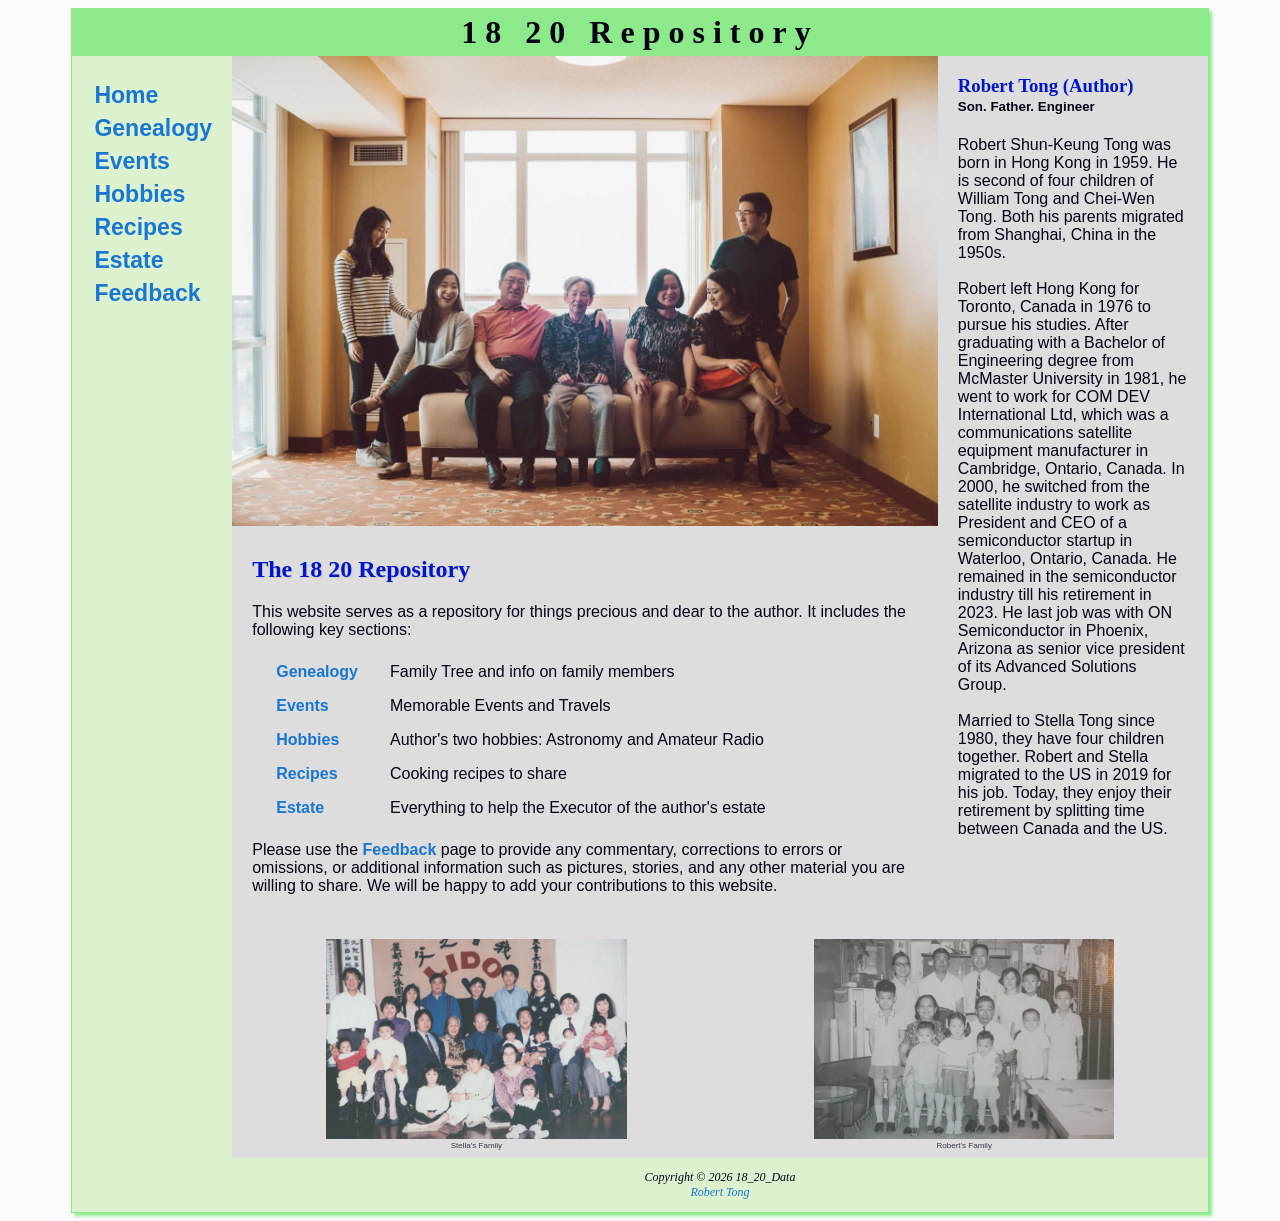
==== commit fccde7e2: "Add files via upload" ====
--- a/index.html
+++ b/index.html
@@ -43,7 +43,7 @@
       <td class="text">Family Tree and info on family members</td>
     </tr>
     <tr>
-      <td class="text"><a href="events.html"><strong>Eventss</strong></a></td>
+      <td class="text"><a href="events.html"><strong>Events</strong></a></td>
       <td class="text">Memorable Events and Travels</td>
     </tr>
     <tr>
